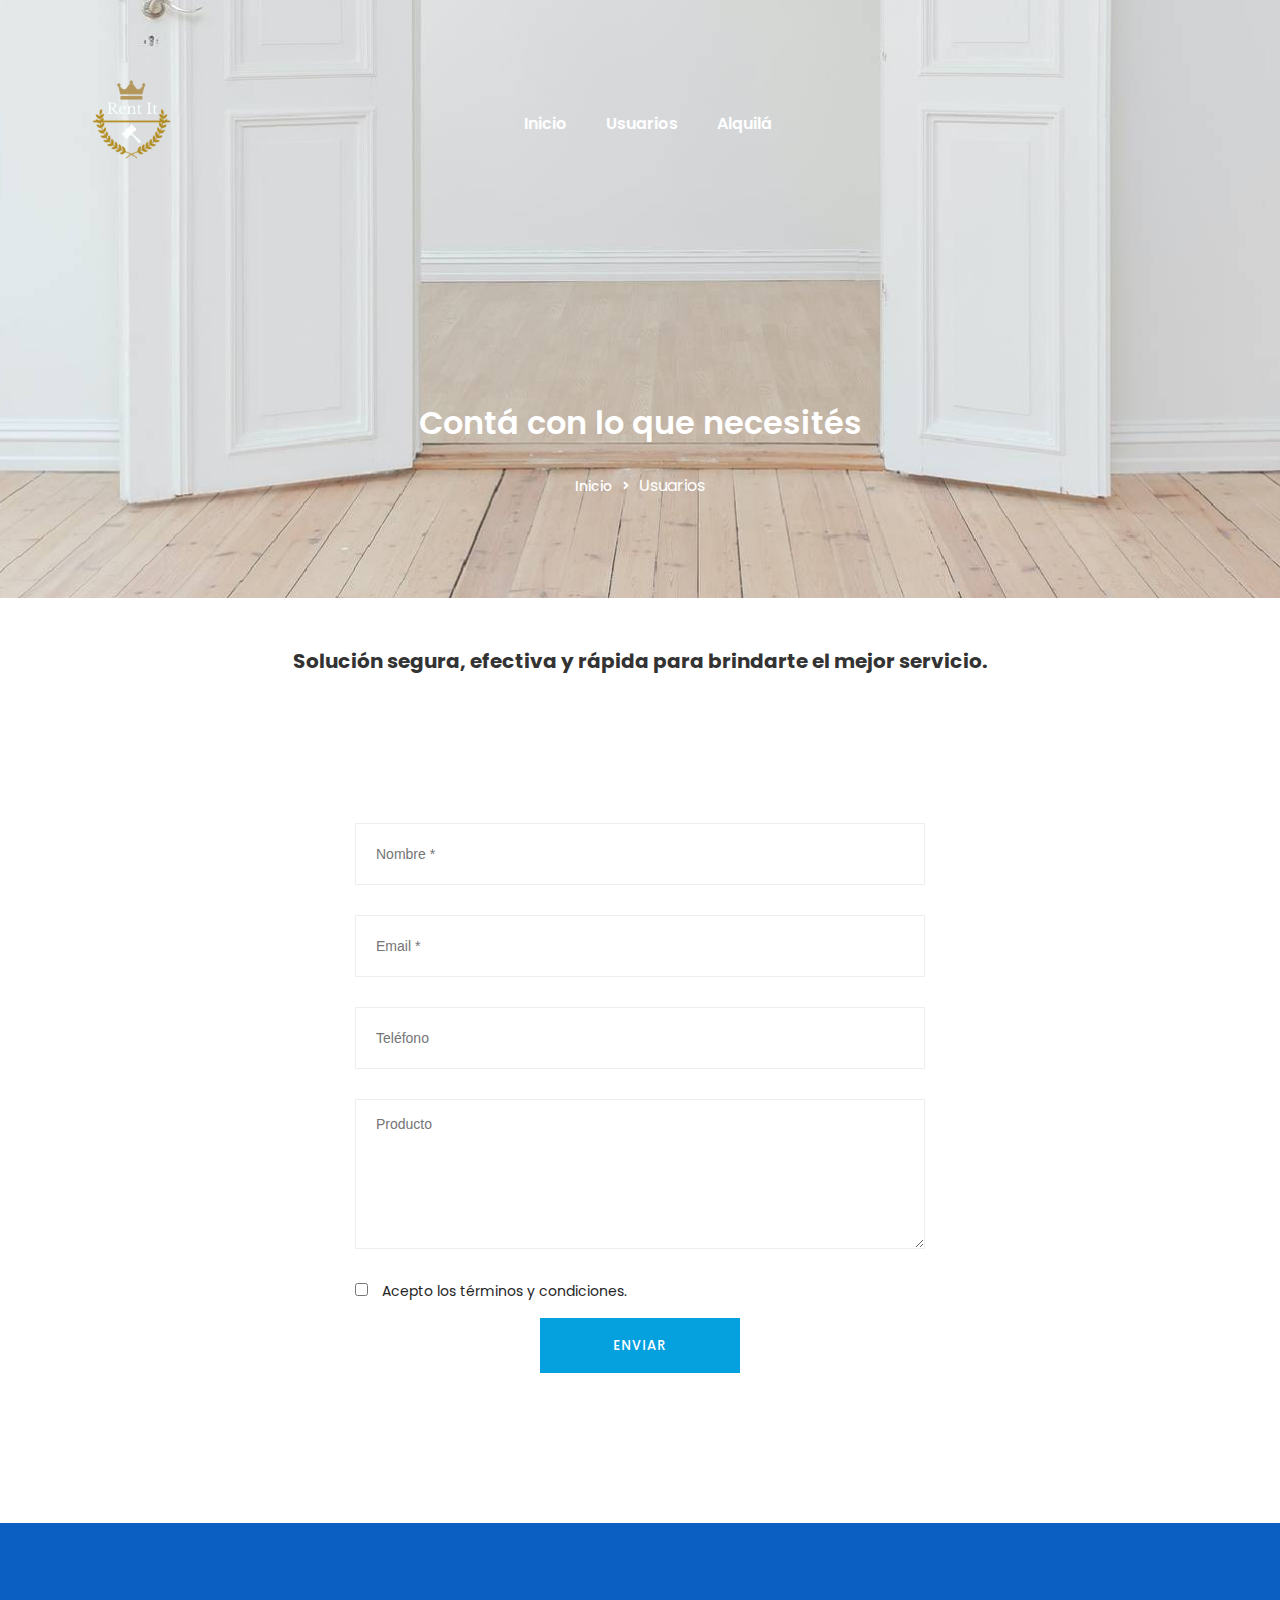
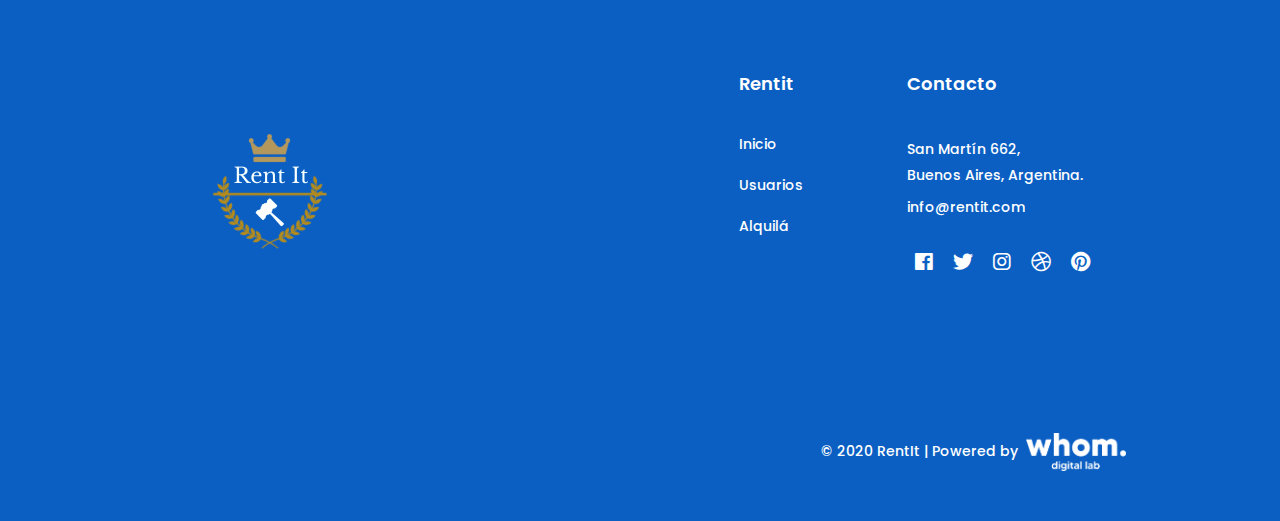
==== clientes.html @ b2048311 "." ====
<!doctype html>
<html class="no-js" lang="zxx">

<head>
    <meta charset="utf-8">
    <meta http-equiv="x-ua-compatible" content="ie=edge">
    <title>Usuarios</title>
    <meta name="description" content="">
    <meta name="viewport" content="width=device-width, initial-scale=1, shrink-to-fit=no">

    <!-- Favicon -->
    <!-- <link rel="shortcut icon" href="img/favicon.ico" type="image/x-icon">
    <link rel="apple-touch-icon" href="img/icon.png"> -->


    <!-- CSS
	============================================ -->
    <!-- Plugins -->
    <!-- <link rel="stylesheet" href="css/bootstrap.min.css">
    <link rel="stylesheet" href="css/revoulation.css">
    <link rel="stylesheet" href="css/plugins.css"> -->

    <!-- Style Css -->
    <!-- <link rel="stylesheet" href="style.css"> -->

    <!-- Custom Styles -->
    <!-- <link rel="stylesheet" href="css/custom.css"> -->


    <!-- Use the minified version files listed below for better performance and remove the files listed above -->
    <link rel="stylesheet" href="css/bootstrap.min.css">
    <link rel="stylesheet" href="css/revoulation.css">
    <link rel="stylesheet" href="css/plugins.min.css">
    <link rel="stylesheet" href="style.min.css">
</head>

<body class="template-color-1 template-font-1">
    <!--[if lte IE 9]>
    <p class="browserupgrade">You are using an <strong>outdated</strong> browser. Please <a href="https://browsehappy.com/">upgrade your browser</a> to improve your experience and security.</p>
  <![endif]-->

    <!-- Start Preloader -->
    <div id="page-preloader" class="page-loading clearfix">
        <div class="page-load-inner">
            <div class="preloader-wrap">
                <div class="wrap-2">
                    <div class=""> <img src="/imgs/logo/logo-rentit.png" alt="Brook Preloader"></div>
                </div>
            </div>
        </div>
    </div>
    <!-- End Preloader -->

    <!-- Wrapper -->
    <div id="wrapper" class="wrapper">

      <!-- Header -->
      <header class="br_header header-default position-from--top header-transparent light-logo--version haeder-fixed-width haeder-fixed-150 headroom--sticky header-mega-menu clearfix">
        <div class="container-fluid">
            <div class="row">
                <div class="col-12">
                    <div class="header__wrapper mr--0">
                        <!-- Header Left -->
                        <div class="header-left">
                            <div class="logo">
                                <a href="index.html">
                                    <img src="/imgs/logo/logo-rentit.png" alt="Brook Images">
                                </a>
                            </div>
                        </div>
                        <!-- Mainmenu Wrap -->
                        <div class="mainmenu-wrapper d-none d-lg-block">
                            <nav class="page_nav">
                                <ul class="mainmenu">

                                    <li class="lavel-1"><a href="index.html"><span>Inicio</span></a></li>
                                <li class="lavel-1"><a href="clientes.html"><span>Usuarios</span></a></li>
                                <li class="lavel-1"><a href="empresas.html"><span>Alquilá</span></a></li>
                                <!-- <li class="lavel-1"><a href="profesionales.html"><span>Profesionales</span></a></li> -->

                                    
                                </ul>
                            </nav>
                        </div>
                        <!-- Header Right -->
                        <div class="header-right">
                            <!-- Start Minicart -->
                            <!-- <div class="mini-cart">
                                <div id="minicart-trigger" class="minicart-trigger mini-cart-button" data-count="3">
                                    <button><i class="fas fa-shopping-bag"></i></button>
                                </div>
                                <div class="shopping-cart cart-box">
                                    <div class="shop-inner">
                                        <div class="header">
                                            <ul class="product-list"> -->

                                                <!-- Start Single Product -->
                                                <!-- <li>
                                                    <div class="thumb">
                                                        <a href="single-product.html">
                                                            <img src="img/product/sm-image/sm-cat1-01.jpg" alt="Multipurpose template">
                                                        </a>
                                                    </div>
                                                    <div class="content">
                                                        <div class="inner">
                                                            <h4><a href="single-product.html">Bottle with Leather
                                                                    Grip</a></h4>
                                                            <div class="quatity">
                                                                <span>1 ×</span>
                                                                <span>39.00</span>
                                                            </div>
                                                        </div>
                                                        <button class="delete-btn"><i class="fas fa-times"></i></button>
                                                    </div>
                                                </li> -->

                                                <!-- Start Single Product -->
                                                <!-- <li>
                                                    <div class="thumb">
                                                        <a href="single-product.html">
                                                            <img src="img/product/sm-image/sm-cat1-02.jpg" alt="Multipurpose template">
                                                        </a>
                                                    </div>
                                                    <div class="content">
                                                        <div class="inner">
                                                            <h4><a href="single-product.html">Crystal Glass Globe
                                                                    Desk Lamp</a></h4>
                                                            <div class="quatity">
                                                                <span>1 ×</span>
                                                                <span>39.00</span>
                                                            </div>
                                                        </div>
                                                        <button class="delete-btn"><i class="fas fa-times"></i></button>
                                                    </div>
                                                </li> -->

                                                <!-- Start Single Product -->
                                                <!-- <li>
                                                    <div class="thumb">
                                                        <a href="single-product.html">
                                                            <img src="img/product/sm-image/sm-cat1-03.jpg" alt="Multipurpose template">
                                                        </a>
                                                    </div>
                                                    <div class="content">
                                                        <div class="inner">
                                                            <h4><a href="single-product.html">Gold Plated Desk
                                                                    Lantern Lamp</a></h4>
                                                            <div class="quatity">
                                                                <span>1 ×</span>
                                                                <span>39.00</span>
                                                            </div>
                                                        </div>
                                                        <button class="delete-btn brook-transition"><i class="fas fa-times"></i></button>
                                                    </div>
                                                </li>
                                            </ul>
                                        </div>
                                        <div class="footer">
                                            <div class="total">Total: <span>225.00</span></div>
                                            <a class="cart-btn brook-transition" href="checkout.html">Check out</a>
                                        </div>
                                    </div>
                                </div>
                            </div> -->
                            <!-- End Minicart -->
                            <!-- Start Popup Search Wrap -->
                            <!-- <div class="popup-search-wrap">
                                <a class="btn-search-click" href="#">
                                    <i class="fa fa-search"></i>
                                </a>
                            </div> -->
                            <!-- End Popup Search Wrap -->
                            <!-- Start Hamberger -->
                            <div class="manu-hamber popup-mobile-click d-block d-lg-none black-version d-block d-xl-none pl_md--10 pl_sm--10">
                                <div>
                                    <i></i>
                                </div>
                            </div>
                            <!-- End Hamberger -->
                        </div>
                    </div>
                </div>
            </div>

        </div>
    </header>
    <!--// Header -->


     <!-- Start Popup Menu -->
     <div class="popup-mobile-manu popup-mobile-visiable">
        <div class="inner" style="background-color: #0b5fc3;">
            <div class="mobileheader">
                <div class="logo">
                    <a href="index.html">
                        <img src="/imgs/logo/logo-rentit.png" alt="Multipurpose">
                    </a>
                </div>
                <a class="mobile-close" href="#"></a>
            </div>
            <div class="menu-content" style="background-color: #0b5fc3;">
                <ul class="menulist object-custom-menu" style="background-color: #0b5fc3;">
                    <li><a href="index.html"><span style="color: white;">Inicio</span></a></li>
                    <li><a href="clientes.html"><span style="color: white;">Usuarios</span></a></li>
                    <li><a href="empresas.html"><span style="color: white;">Alquilá</span></a></li>
                    <!-- <li><a href="profesionales.html"><span style="color: white;">Profesionales</span></a></li> -->
                   

                   
                </ul>
            </div>
        </div>
    </div>
    <!-- End Popup Menu -->

    <!-- Start Brook Search Popup -->
    <div class="brook-search-popup">
        <div class="inner">
            <div class="search-header">
                <div class="logo">
                    <a href="index.html">
                        <img src="img/logo/brook-black.png" alt="logo images">
                    </a>
                </div>
                <a href="#" class="search-close"></a>
            </div>
            <div class="search-content">
                <form action="#">
                    <label>
                        <input type="search" placeholder="Enter search keyword…">
                    </label>
                    <button class="search-submit"><i class="fa fa-search"></i></button>
                </form>
            </div>
        </div>
    </div>
    <!-- End Brook Search Popup -->


        <!-- Start Breadcaump Area -->
        <div class="breadcaump-area pt--400 pt_lg--300 pt_md--250 pt_sm--200 pb--100 bg_image--8 breadcaump-title-bar breadcaump-title-white">
            <div class="container">
                <div class="row">
                    <div class="col-lg-12">
                        <div class="breadcaump-inner text-center">
                            <h2 class="heading">Contá con lo que necesités</h2>
                            <div class="breadcrumb-insite">
                                <ul class="core-breadcaump">
                                    <li><a href="index.html">Inicio</a></li>
                                    <!-- <li><a href="elements.html">Elements</a></li> -->
                                    <li class="current">Usuarios</li>
                                </ul>
                            </div>
                        </div>
                    </div>
                </div>
            </div>
        </div>
        <!-- End Breadcaump Area -->

        <!-- Page Conttent -->
        <main class="page-content brand-page">

            <div class="brook-section-title text-center" style="">
             <strong>   <p style="padding-top: 4%;margin-bottom: 0%; font-size: 20px;">Solución segura, efectiva y rápida para brindarte el mejor servicio.</p> </strong>
            </div>


                     <!-- Start Contact Form  -->
           <div class="brook-contact-form-area ptb--150 ptb-md--80 ptb-sm--60">
            <div class="container">
                <!-- <div class="row"> -->
                    <!-- <div class="col-lg-12">
                        <div class="brook-section-title text-center mb--40"> -->
                            <!-- <h4 class="heading heading-h4">Dejanos Producto</h4> -->
                        <!-- </div> -->
                    <!-- </div> -->
                <!-- </div> -->
                <div class="row">
                    <div class="col-lg-6 offset-lg-3">
                        <div class="contact-form" >
                            <form id="contact-form" data-netlify="true" name="form-atcliente">
                                <div class="row">
                                    <div class="col-lg-12">
                                        <input name="Nombre" type="text" placeholder="Nombre *">
                                    </div>

                                    <div class="col-lg-12 mt--30">
                                        <input name="email" type="email" placeholder="Email *">
                                    </div>

                                    <div class="col-lg-12 mt--30">
                                        <input type="text" name="telefono" placeholder="Teléfono">
                                    </div>

                                    <div class="col-lg-12 mt--30">
                                        <textarea name="Consulta" placeholder="Producto"></textarea>
                                    </div>

                                    <div class="col-12 mt--30">
                                        <div class="check-box">
                                            <input type="checkbox" name="check"id="check">
                                            <label for="check">Acepto los términos y condiciones.</label>
                                        </div>
                                    </div>

                                    <!-- <div class="col-lg-12 mt--30">
                                        <input type="submit" value="Enviar">
                                        <p class="form-messege"></p>
                                    </div> -->
                                    <!-- <div class="popup" id="popup-1">
                                        <div class="overlay"></div>
                                        <div id="che">
                                        <div class="content">
                                          <div class="close-btn" onclick="togglePopup()">&times;</div>
                                          <h1 id="solicitud">¡Solicitud enviada!</h1>
                                          <p>Muchas gracias por completar el formulario, nuestros representantes
                                            estarán contactándose con usted a la brevedad. 
                                             <br> <br> Saludos! Alpaca.
                                          </p>
                                        </div>
                                        </div>
                                        </div> -->
                                      
                                      <input  class="business-btn " type="submit" value="Enviar" onclick="togglePopup()"></button>
                                    </div>
                                </div>
                                </div>
                                </div>
                            </form>
                        </div>
                    </div>
                </div>
            </div>
        </div>
            
               
        <!-- End Contact Form  -->
             
           
        </main>
        <!--// Page Conttent -->
    </div>

    <!-- Footer -->
    <footer style="background-color: #0b5fc3;" class="page-footer bg_color--3 pl--150 pr--150 pl_lg--100 pr_lg--100 pl_md--50 pr_md--50 pl_sm--30 pr_sm--30">
        <div class="bk-footer-inner pt--150 pt_md--80 pt_sm--80 pb--60">
            <div class="row">
                <div class="col-lg-5 col-xl-7 col-md-4 col-12">
                    <div class="footer-widget">
                        <div class="logo">
                            <a href="index.html">
                                <img src="/imgs/logo/logo-rentit.png" alt="Logo image">
                            </a>
                        </div>
                    </div>
                </div>
                <div class="col-lg-3 col-xl-2 col-md-3 col-12 mt_sm--30">
                    <div class="footer-widget text-var--2 menu--about">
                        <h2 class="widgettitle">Rentit</h2>
                        <div class="footer-menu">
                            <ul class="ft-menu-list bk-hover">
                                <li><a href="#">Inicio</a></li>
                                <li><a href="clientes.html">Usuarios</a></li>
                                <li><a href="#">Alquilá</a></li>
                                <!-- <li><a href="profesionales.html">Profesionales</a></li> -->
                                
                            </ul>
                        </div>
                    </div>
                </div>
                <div class="col-lg-4 col-xl-3 col-md-5 col-12 mt_sm--30">
                    <div class="footer-widget text-var--2 menu--contact">
                        <h2 class="widgettitle">Contacto</h2>

                        <div class="footer-inner mt--50">
                            <div class="footer-address bk-hover mb--20">
                                <p>San Martín 662, <br> Buenos Aires, Argentina.</p>
                                <div class="link mt--10">
                                    <p><a href="#">info@rentit.com</a></p>
                                </div>
                            </div>

                            <div class="social-share social--transparent text-white">
                                <a href="#"><i class="fab fa-facebook"></i></a>
                                <a href="#"><i class="fab fa-twitter"></i></a>
                                <a href="#"><i class="fab fa-instagram"></i></a>
                                <a href="#"><i class="fab fa-dribbble"></i></a>
                                <a href="#"><i class="fab fa-pinterest"></i></a>
                            </div>
                        </div>
                    </div>
                </div>
            </div>
        </div>
        <!-- Start Copyright Area -->
        <div class="copyright text-var-2 ptb--50">
            <div class="row align-items-center">
                <div class="col-lg-6 col-md-6 col-12">
                    <!-- <div class="copyright-left">
                        <div class="bk-copyright-payment d-flex justify-content-center justify-content-md-start">
                            <div>
                                <a href="#"><img src="img/payment/method-1.png" alt="Multipurpose"></a>
                            </div>
                            <div>
                                <a href="#"><img src="img/payment/method-2.png" alt="Multipurpose"></a>
                            </div>
                            <div>
                                <a href="#"><img src="img/payment/method-3.png" alt="Multipurpose"></a>
                            </div>
                            <div>
                                <a href="#"><img src="img/payment/method-4.png" alt="Multipurpose"></a>
                            </div>
                            <div>
                                <a href="#"><img src="img/payment/method-5.png" alt="Multipurpose"></a>
                            </div>
                            <div>
                                <a href="#"><img src="img/payment/method-6.png" alt="Multipurpose"></a>
                            </div>
                        </div>
                    </div> -->
                    
                </div>
                <div class="col-lg-6 col-md-6 col-12">
                    <div class="copyright-right text-center text-md-right mt_sm--15"> 
                        <p>© 2020 RentIt | Powered by  <a style="padding: 4px;" href="https://whom.digital/"> <img src="/imgs/Logo - Whom..png" alt="" width="100px" height="auto"></a></p>
                    </div>
                </div>
            </div>
        </div>
        <!-- End Copyright Area -->
    </footer>
    <!--// Footer -->

    <!--// Wrapper -->
    <!-- Js Files -->
    <!-- <script src="js/vendor/modernizr-3.6.0.min.js"></script>
    <script src="js/vendor/jquery.min.js"></script>
    <script src="js/popper.min.js"></script>
    <script src="js/bootstrap.min.js"></script>
    <script src="js/plugins.js"></script>
    <script src="js/main.js"></script> -->

    <!-- REVOLUTION JS FILES -->
    <!-- <script src="js/jquery.themepunch.tools.min.js"></script>
    <script src="js/jquery.themepunch.revolution.min.js"></script> -->

    <!-- SLIDER REVOLUTION 5.0 EXTENSIONS  (Load Extensions only on Local File Systems !  The following part can be removed on Server for On Demand Loading) -->
    <!-- <script src="js/revolution.extension.actions.min.js"></script>
    <script src="js/revolution.extension.carousel.min.js"></script>
    <script src="js/revolution.extension.kenburn.min.js"></script>
    <script src="js/revolution.extension.layeranimation.min.js"></script>
    <script src="js/revolution.extension.migration.min.js"></script>
    <script src="js/revolution.extension.navigation.min.js"></script>
    <script src="js/revolution.extension.parallax.min.js"></script>
    <script src="js/revolution.extension.slideanims.min.js"></script>
    <script src="js/revolution.extension.video.min.js"></script> -->



    <!-- Use the minified version files listed below for better performance and remove the files listed above -->
    <script src="js/vendor/vendor.min.js"></script>
    <script src="js/plugins.min.js"></script>
    <!-- REVOLUTION JS FILES -->
    <script src="js/revolution.tools.min.js"></script>
    <!-- SLIDER REVOLUTION 5.0 EXTENSIONS -->
    <script src="js/revolution.extension.min.js"></script>
    <script src="js/main.js"></script>
    <script src="js/revoulation.js"></script>

</body>

</html>
---- css/revoulation.css ----
/*-----------------------------------------------------------------------------

-	Revolution Slider 5.0 Default Style Settings -

Screen Stylesheet

version:   	5.4.5
date:      	15/05/17
author:		themepunch
email:     	info@themepunch.com
website:   	http://www.themepunch.com
-----------------------------------------------------------------------------*/
#debungcontrolls,.debugtimeline{width:100%;box-sizing:border-box}.rev_column,.rev_column .tp-parallax-wrap,.tp-svg-layer svg{vertical-align:top}#debungcontrolls{z-index:100000;position:fixed;bottom:0;height:auto;background:rgba(0,0,0,.6);padding:10px}.debugtimeline{height:10px;position:relative;margin-bottom:3px;display:none;white-space:nowrap}.debugtimeline:hover{height:15px}.the_timeline_tester{background:#e74c3c;position:absolute;top:0;left:0;height:100%;width:0}.rs-go-fullscreen{position:fixed!important;width:100%!important;height:100%!important;top:0!important;left:0!important;z-index:9999999!important;background:#fff!important}.debugtimeline.tl_slide .the_timeline_tester{background:#f39c12}.debugtimeline.tl_frame .the_timeline_tester{background:#3498db}.debugtimline_txt{color:#fff;font-weight:400;font-size:7px;position:absolute;left:10px;top:0;white-space:nowrap;line-height:10px}.rtl{direction:rtl}@font-face{font-family:revicons;src:url(../fonts/revicons/revicons.eot?5510888);src:url(../fonts/revicons/revicons.eot?5510888#iefix) format('embedded-opentype'),url(../fonts/revicons/revicons.woff?5510888) format('woff'),url(../fonts/revicons/revicons.ttf?5510888) format('truetype'),url(../fonts/revicons/revicons.svg?5510888#revicons) format('svg');font-weight:400;font-style:normal}[class*=" revicon-"]:before,[class^=revicon-]:before{font-family:revicons;font-style:normal;font-weight:400;speak:none;display:inline-block;text-decoration:inherit;width:1em;margin-right:.2em;text-align:center;font-variant:normal;text-transform:none;line-height:1em;margin-left:.2em}.revicon-search-1:before{content:'\e802'}.revicon-pencil-1:before{content:'\e831'}.revicon-picture-1:before{content:'\e803'}.revicon-cancel:before{content:'\e80a'}.revicon-info-circled:before{content:'\e80f'}.revicon-trash:before{content:'\e801'}.revicon-left-dir:before{content:'\e817'}.revicon-right-dir:before{content:'\e818'}.revicon-down-open:before{content:'\e83b'}.revicon-left-open:before{content:'\e819'}.revicon-right-open:before{content:'\e81a'}.revicon-angle-left:before{content:'\e820'}.revicon-angle-right:before{content:'\e81d'}.revicon-left-big:before{content:'\e81f'}.revicon-right-big:before{content:'\e81e'}.revicon-magic:before{content:'\e807'}.revicon-picture:before{content:'\e800'}.revicon-export:before{content:'\e80b'}.revicon-cog:before{content:'\e832'}.revicon-login:before{content:'\e833'}.revicon-logout:before{content:'\e834'}.revicon-video:before{content:'\e805'}.revicon-arrow-combo:before{content:'\e827'}.revicon-left-open-1:before{content:'\e82a'}.revicon-right-open-1:before{content:'\e82b'}.revicon-left-open-mini:before{content:'\e822'}.revicon-right-open-mini:before{content:'\e823'}.revicon-left-open-big:before{content:'\e824'}.revicon-right-open-big:before{content:'\e825'}.revicon-left:before{content:'\e836'}.revicon-right:before{content:'\e826'}.revicon-ccw:before{content:'\e808'}.revicon-arrows-ccw:before{content:'\e806'}.revicon-palette:before{content:'\e829'}.revicon-list-add:before{content:'\e80c'}.revicon-doc:before{content:'\e809'}.revicon-left-open-outline:before{content:'\e82e'}.revicon-left-open-2:before{content:'\e82c'}.revicon-right-open-outline:before{content:'\e82f'}.revicon-right-open-2:before{content:'\e82d'}.revicon-equalizer:before{content:'\e83a'}.revicon-layers-alt:before{content:'\e804'}.revicon-popup:before{content:'\e828'}.rev_slider_wrapper{position:relative;z-index:0;width:100%}.rev_slider{position:relative;overflow:visible}.entry-content .rev_slider a,.rev_slider a{box-shadow:none}.tp-overflow-hidden{overflow:hidden!important}.group_ov_hidden{overflow:hidden}.rev_slider img,.tp-simpleresponsive img{max-width:none!important;transition:none;margin:0;padding:0;border:none}.rev_slider .no-slides-text{font-weight:700;text-align:center;padding-top:80px}.rev_slider>ul,.rev_slider>ul>li,.rev_slider>ul>li:before,.rev_slider_wrapper>ul,.tp-revslider-mainul>li,.tp-revslider-mainul>li:before,.tp-simpleresponsive>ul,.tp-simpleresponsive>ul>li,.tp-simpleresponsive>ul>li:before{list-style:none!important;position:absolute;margin:0!important;padding:0!important;overflow-x:visible;overflow-y:visible;background-image:none;background-position:0 0;text-indent:0;top:0;left:0}.rev_slider>ul>li,.rev_slider>ul>li:before,.tp-revslider-mainul>li,.tp-revslider-mainul>li:before,.tp-simpleresponsive>ul>li,.tp-simpleresponsive>ul>li:before{visibility:hidden}.tp-revslider-mainul,.tp-revslider-slidesli{padding:0!important;margin:0!important;list-style:none!important}.fullscreen-container,.fullwidthbanner-container{padding:0;position:relative}.rev_slider li.tp-revslider-slidesli{position:absolute!important}.tp-caption .rs-untoggled-content{display:block}.tp-caption .rs-toggled-content{display:none}.rs-toggle-content-active.tp-caption .rs-toggled-content{display:block}.rs-toggle-content-active.tp-caption .rs-untoggled-content{display:none}.rev_slider .caption,.rev_slider .tp-caption{position:relative;visibility:hidden;white-space:nowrap;display:block;-webkit-font-smoothing:antialiased!important;z-index:1}.rev_slider .caption,.rev_slider .tp-caption,.tp-simpleresponsive img{-moz-user-select:none;-khtml-user-select:none;-webkit-user-select:none;-o-user-select:none}.rev_slider .tp-mask-wrap .tp-caption,.rev_slider .tp-mask-wrap :last-child,.wpb_text_column .rev_slider .tp-mask-wrap .tp-caption,.wpb_text_column .rev_slider .tp-mask-wrap :last-child{margin-bottom:0}.tp-svg-layer svg{width:100%;height:100%;position:relative}.tp-carousel-wrapper{cursor:url(openhand.cur),move}.tp-carousel-wrapper.dragged{cursor:url(closedhand.cur),move}.tp_inner_padding{box-sizing:border-box;max-height:none!important}.tp-caption.tp-layer-selectable{-moz-user-select:all;-khtml-user-select:all;-webkit-user-select:all;-o-user-select:all}.tp-caption.tp-hidden-caption,.tp-forcenotvisible,.tp-hide-revslider,.tp-parallax-wrap.tp-hidden-caption{visibility:hidden!important;display:none!important}.rev_slider audio,.rev_slider embed,.rev_slider iframe,.rev_slider object,.rev_slider video{max-width:none!important}.tp-element-background{position:absolute;top:0;left:0;width:100%;height:100%;z-index:0}.tp-blockmask,.tp-blockmask_in,.tp-blockmask_out{position:absolute;top:0;left:0;width:100%;height:100%;background:#fff;z-index:1000;transform:scaleX(0) scaleY(0)}.tp-parallax-wrap{transform-style:preserve-3d}.rev_row_zone{position:absolute;width:100%;left:0;box-sizing:border-box;min-height:50px;font-size:0}.rev_column_inner,.rev_slider .tp-caption.rev_row{position:relative;width:100%!important;box-sizing:border-box}.rev_row_zone_top{top:0}.rev_row_zone_middle{top:50%;transform:translateY(-50%)}.rev_row_zone_bottom{bottom:0}.rev_slider .tp-caption.rev_row{display:table;table-layout:fixed;vertical-align:top;height:auto!important;font-size:0}.rev_column{display:table-cell;position:relative;height:auto;box-sizing:border-box;font-size:0}.rev_column_inner{display:block;height:auto!important;white-space:normal!important}.rev_column_bg{width:100%;height:100%;position:absolute;top:0;left:0;z-index:0;box-sizing:border-box;background-clip:content-box;border:0 solid transparent}.tp-caption .backcorner,.tp-caption .backcornertop,.tp-caption .frontcorner,.tp-caption .frontcornertop{height:0;top:0;width:0;position:absolute}.rev_column_inner .tp-loop-wrap,.rev_column_inner .tp-mask-wrap,.rev_column_inner .tp-parallax-wrap{text-align:inherit}.rev_column_inner .tp-mask-wrap{display:inline-block}.rev_column_inner .tp-parallax-wrap,.rev_column_inner .tp-parallax-wrap .tp-loop-wrap,.rev_column_inner .tp-parallax-wrap .tp-mask-wrap{position:relative!important;left:auto!important;top:auto!important;line-height:0}.tp-video-play-button,.tp-video-play-button i{line-height:50px!important;vertical-align:top;text-align:center}.rev_column_inner .rev_layer_in_column,.rev_column_inner .tp-parallax-wrap,.rev_column_inner .tp-parallax-wrap .tp-loop-wrap,.rev_column_inner .tp-parallax-wrap .tp-mask-wrap{vertical-align:top}.rev_break_columns{display:block!important}.rev_break_columns .tp-parallax-wrap.rev_column{display:block!important;width:100%!important}.fullwidthbanner-container{overflow:hidden}.fullwidthbanner-container .fullwidthabanner{width:100%;position:relative}.tp-static-layers{position:absolute;z-index:101;top:0;left:0}.tp-caption .frontcorner{border-left:40px solid transparent;border-right:0 solid transparent;border-top:40px solid #00A8FF;left:-40px}.tp-caption .backcorner{border-left:0 solid transparent;border-right:40px solid transparent;border-bottom:40px solid #00A8FF;right:0}.tp-caption .frontcornertop{border-left:40px solid transparent;border-right:0 solid transparent;border-bottom:40px solid #00A8FF;left:-40px}.tp-caption .backcornertop{border-left:0 solid transparent;border-right:40px solid transparent;border-top:40px solid #00A8FF;right:0}.tp-layer-inner-rotation{position:relative!important}img.tp-slider-alternative-image{width:100%;height:auto}.caption.fullscreenvideo,.rs-background-video-layer,.tp-caption.coverscreenvideo,.tp-caption.fullscreenvideo{width:100%;height:100%;top:0;left:0;position:absolute}.noFilterClass{filter:none!important}.rs-background-video-layer{visibility:hidden;z-index:0}.caption.fullscreenvideo audio,.caption.fullscreenvideo iframe,.caption.fullscreenvideo video,.tp-caption.fullscreenvideo iframe,.tp-caption.fullscreenvideo iframe audio,.tp-caption.fullscreenvideo iframe video{width:100%!important;height:100%!important;display:none}.fullcoveredvideo audio,.fullscreenvideo audio .fullcoveredvideo video,.fullscreenvideo video{background:#000}.fullcoveredvideo .tp-poster{background-position:center center;background-size:cover;width:100%;height:100%;top:0;left:0}.videoisplaying .html5vid .tp-poster{display:none}.tp-video-play-button{background:#000;background:rgba(0,0,0,.3);border-radius:5px;position:absolute;top:50%;left:50%;color:#FFF;margin-top:-25px;margin-left:-25px;cursor:pointer;width:50px;height:50px;box-sizing:border-box;display:inline-block;z-index:4;opacity:0;transition:opacity .3s ease-out!important}.tp-audio-html5 .tp-video-play-button,.tp-hiddenaudio{display:none!important}.tp-caption .html5vid{width:100%!important;height:100%!important}.tp-video-play-button i{width:50px;height:50px;display:inline-block;font-size:40px!important}.rs-fullvideo-cover,.tp-dottedoverlay,.tp-shadowcover{height:100%;top:0;left:0;position:absolute}.tp-caption:hover .tp-video-play-button{opacity:1;display:block}.tp-caption .tp-revstop{display:none;border-left:5px solid #fff!important;border-right:5px solid #fff!important;margin-top:15px!important;line-height:20px!important;vertical-align:top;font-size:25px!important}.tp-seek-bar,.tp-video-button,.tp-volume-bar{outline:0;line-height:12px;margin:0;cursor:pointer}.videoisplaying .revicon-right-dir{display:none}.videoisplaying .tp-revstop{display:inline-block}.videoisplaying .tp-video-play-button{display:none}.fullcoveredvideo .tp-video-play-button{display:none!important}.fullscreenvideo .fullscreenvideo audio,.fullscreenvideo .fullscreenvideo video{object-fit:contain!important}.fullscreenvideo .fullcoveredvideo audio,.fullscreenvideo .fullcoveredvideo video{object-fit:cover!important}.tp-video-controls{position:absolute;bottom:0;left:0;right:0;padding:5px;opacity:0;transition:opacity .3s;background-image:linear-gradient(to bottom,#000 13%,#323232 100%);display:table;max-width:100%;overflow:hidden;box-sizing:border-box}.rev-btn.rev-hiddenicon i,.rev-btn.rev-withicon i{transition:all .2s ease-out!important;font-size:15px}.tp-caption:hover .tp-video-controls{opacity:.9}.tp-video-button{background:rgba(0,0,0,.5);border:0;border-radius:3px;font-size:12px;color:#fff;padding:0}.tp-video-button:hover{cursor:pointer}.tp-video-button-wrap,.tp-video-seek-bar-wrap,.tp-video-vol-bar-wrap{padding:0 5px;display:table-cell;vertical-align:middle}.tp-video-seek-bar-wrap{width:80%}.tp-video-vol-bar-wrap{width:20%}.tp-seek-bar,.tp-volume-bar{width:100%;padding:0}.rs-fullvideo-cover{width:100%;background:0 0;z-index:5}.disabled_lc .tp-video-play-button,.rs-background-video-layer audio::-webkit-media-controls,.rs-background-video-layer video::-webkit-media-controls,.rs-background-video-layer video::-webkit-media-controls-start-playback-button{display:none!important}.tp-audio-html5 .tp-video-controls{opacity:1!important;visibility:visible!important}.tp-dottedoverlay{background-repeat:repeat;width:100%;z-index:3}.tp-dottedoverlay.twoxtwo{background:url(../img/revoulation/gridtile.png)}.tp-dottedoverlay.twoxtwowhite{background:url(../img/revoulation/gridtile_white.png)}.tp-dottedoverlay.threexthree{background:url(../img/revoulation/gridtile_3x3.png)}.tp-dottedoverlay.threexthreewhite{background:url(../img/revoulation/gridtile_3x3_white.png)}.tp-shadowcover{width:100%;background:#fff;z-index:-1}.tp-shadow1{box-shadow:0 10px 6px -6px rgba(0,0,0,.8)}.tp-shadow2:after,.tp-shadow2:before,.tp-shadow3:before,.tp-shadow4:after{z-index:-2;position:absolute;content:"";bottom:10px;left:10px;width:50%;top:85%;max-width:300px;background:0 0;box-shadow:0 15px 10px rgba(0,0,0,.8);transform:rotate(-3deg)}.tp-shadow2:after,.tp-shadow4:after{transform:rotate(3deg);right:10px;left:auto}.tp-shadow5{position:relative;box-shadow:0 1px 4px rgba(0,0,0,.3),0 0 40px rgba(0,0,0,.1) inset}.tp-shadow5:after,.tp-shadow5:before{content:"";position:absolute;z-index:-2;box-shadow:0 0 25px 0 rgba(0,0,0,.6);top:30%;bottom:0;left:20px;right:20px;border-radius:100px/20px}.tp-button{padding:6px 13px 5px;border-radius:3px;height:30px;cursor:pointer;color:#fff!important;text-shadow:0 1px 1px rgba(0,0,0,.6)!important;font-size:15px;line-height:45px!important;font-family:arial,sans-serif;font-weight:700;letter-spacing:-1px;text-decoration:none}.tp-button.big{color:#fff;text-shadow:0 1px 1px rgba(0,0,0,.6);font-weight:700;padding:9px 20px;font-size:19px;line-height:57px!important}.purchase:hover,.tp-button.big:hover,.tp-button:hover{background-position:bottom,15px 11px}.purchase.green,.purchase:hover.green,.tp-button.green,.tp-button:hover.green{background-color:#21a117;box-shadow:0 3px 0 0 #104d0b}.purchase.blue,.purchase:hover.blue,.tp-button.blue,.tp-button:hover.blue{background-color:#1d78cb;box-shadow:0 3px 0 0 #0f3e68}.purchase.red,.purchase:hover.red,.tp-button.red,.tp-button:hover.red{background-color:#cb1d1d;box-shadow:0 3px 0 0 #7c1212}.purchase.orange,.purchase:hover.orange,.tp-button.orange,.tp-button:hover.orange{background-color:#f70;box-shadow:0 3px 0 0 #a34c00}.purchase.darkgrey,.purchase:hover.darkgrey,.tp-button.darkgrey,.tp-button.grey,.tp-button:hover.darkgrey,.tp-button:hover.grey{background-color:#555;box-shadow:0 3px 0 0 #222}.purchase.lightgrey,.purchase:hover.lightgrey,.tp-button.lightgrey,.tp-button:hover.lightgrey{background-color:#888;box-shadow:0 3px 0 0 #555}.rev-btn,.rev-btn:visited{outline:0!important;box-shadow:none!important;text-decoration:none!important;line-height:44px;font-size:17px;font-weight:500;padding:12px 35px;box-sizing:border-box;font-family:Roboto,sans-serif;cursor:pointer}.rev-btn.rev-uppercase,.rev-btn.rev-uppercase:visited{text-transform:uppercase;letter-spacing:1px;font-size:15px;font-weight:900}.rev-btn.rev-withicon i{font-weight:400;position:relative;top:0;margin-left:10px!important}.rev-btn.rev-hiddenicon i{font-weight:400;position:relative;top:0;opacity:0;margin-left:0!important;width:0!important}.rev-btn.rev-hiddenicon:hover i{opacity:1!important;margin-left:10px!important;width:auto!important}.rev-btn.rev-medium,.rev-btn.rev-medium:visited{line-height:36px;font-size:14px;padding:10px 30px}.rev-btn.rev-medium.rev-hiddenicon i,.rev-btn.rev-medium.rev-withicon i{font-size:14px;top:0}.rev-btn.rev-small,.rev-btn.rev-small:visited{line-height:28px;font-size:12px;padding:7px 20px}.rev-btn.rev-small.rev-hiddenicon i,.rev-btn.rev-small.rev-withicon i{font-size:12px;top:0}.rev-maxround{border-radius:30px}.rev-minround{border-radius:3px}.rev-burger{position:relative;width:60px;height:60px;box-sizing:border-box;padding:22px 0 0 14px;border-radius:50%;border:1px solid rgba(51,51,51,.25);-webkit-tap-highlight-color:transparent;cursor:pointer}.rev-burger span{display:block;width:30px;height:3px;background:#333;transition:.7s;pointer-events:none;transform-style:flat!important}.rev-burger.revb-white span,.rev-burger.revb-whitenoborder span{background:#fff}.rev-burger span:nth-child(2){margin:3px 0}#dialog_addbutton .rev-burger:hover :first-child,.open .rev-burger :first-child,.open.rev-burger :first-child{transform:translateY(6px) rotate(-45deg)}#dialog_addbutton .rev-burger:hover :nth-child(2),.open .rev-burger :nth-child(2),.open.rev-burger :nth-child(2){transform:rotate(-45deg);opacity:0}#dialog_addbutton .rev-burger:hover :last-child,.open .rev-burger :last-child,.open.rev-burger :last-child{transform:translateY(-6px) rotate(-135deg)}.rev-burger.revb-white{border:2px solid rgba(255,255,255,.2)}.rev-burger.revb-darknoborder,.rev-burger.revb-whitenoborder{border:0}.rev-burger.revb-darknoborder span{background:#333}.rev-burger.revb-whitefull{background:#fff;border:none}.rev-burger.revb-whitefull span{background:#333}.rev-burger.revb-darkfull{background:#333;border:none}.rev-burger.revb-darkfull span,.rev-scroll-btn.revs-fullwhite{background:#fff}@keyframes rev-ani-mouse{0%{opacity:1;top:29%}15%{opacity:1;top:50%}50%{opacity:0;top:50%}100%{opacity:0;top:29%}}.rev-scroll-btn{display:inline-block;position:relative;left:0;right:0;text-align:center;cursor:pointer;width:35px;height:55px;box-sizing:border-box;border:3px solid #fff;border-radius:23px}.rev-scroll-btn>*{display:inline-block;line-height:18px;font-size:13px;font-weight:400;color:#fff;font-family:proxima-nova,"Helvetica Neue",Helvetica,Arial,sans-serif;letter-spacing:2px}.rev-scroll-btn>.active,.rev-scroll-btn>:focus,.rev-scroll-btn>:hover{color:#fff}.rev-scroll-btn>.active,.rev-scroll-btn>:active,.rev-scroll-btn>:focus,.rev-scroll-btn>:hover{opacity:.8}.rev-scroll-btn.revs-fullwhite span{background:#333}.rev-scroll-btn.revs-fulldark{background:#333;border:none}.rev-scroll-btn.revs-fulldark span,.tp-bullet{background:#fff}.rev-scroll-btn span{position:absolute;display:block;top:29%;left:50%;width:8px;height:8px;margin:-4px 0 0 -4px;background:#fff;border-radius:50%;animation:rev-ani-mouse 2.5s linear infinite}.rev-scroll-btn.revs-dark{border-color:#333}.rev-scroll-btn.revs-dark span{background:#333}.rev-control-btn{position:relative;display:inline-block;z-index:5;color:#FFF;font-size:20px;line-height:60px;font-weight:400;font-style:normal;font-family:Raleway;text-decoration:none;text-align:center;background-color:#000;border-radius:50px;text-shadow:none;background-color:rgba(0,0,0,.5);width:60px;height:60px;box-sizing:border-box;cursor:pointer}.rev-cbutton-dark-sr,.rev-cbutton-light-sr{border-radius:3px}.rev-cbutton-light,.rev-cbutton-light-sr{color:#333;background-color:rgba(255,255,255,.75)}.rev-sbutton{line-height:37px;width:37px;height:37px}.rev-sbutton-blue{background-color:#3B5998}.rev-sbutton-lightblue{background-color:#00A0D1}.rev-sbutton-red{background-color:#DD4B39}.tp-bannertimer{visibility:hidden;width:100%;height:5px;background:#000;background:rgba(0,0,0,.15);position:absolute;z-index:200;top:0}.tp-bannertimer.tp-bottom{top:auto;bottom:0!important;height:5px}.tp-caption img{background:0 0;-ms-filter:"progid:DXImageTransform.Microsoft.gradient(startColorstr=#00FFFFFF,endColorstr=#00FFFFFF)";filter:progid:DXImageTransform.Microsoft.gradient(startColorstr=#00FFFFFF, endColorstr=#00FFFFFF);zoom:1}.caption.slidelink a div,.tp-caption.slidelink a div{width:3000px;height:1500px;background:url(../img/revoulation/coloredbg.png)}.tp-caption.slidelink a span{background:url(../img/revoulation/coloredbg.png)}.tp-loader.spinner0,.tp-loader.spinner5{background-image:url(../img/revoulation/loader.gif);background-repeat:no-repeat}.tp-shape{width:100%;height:100%}.tp-caption .rs-starring{display:inline-block}.tp-caption .rs-starring .star-rating{float:none;display:inline-block;vertical-align:top;color:#FFC321!important}.tp-caption .rs-starring .star-rating,.tp-caption .rs-starring-page .star-rating{position:relative;height:1em;width:5.4em;font-family:star;font-size:1em!important}.tp-loader.spinner0,.tp-loader.spinner1{width:40px;height:40px;margin-top:-20px;margin-left:-20px;animation:tp-rotateplane 1.2s infinite ease-in-out;background-color:#fff;border-radius:3px;box-shadow:0 0 20px 0 rgba(0,0,0,.15)}.tp-caption .rs-starring .star-rating:before,.tp-caption .rs-starring-page .star-rating:before{content:"\73\73\73\73\73";color:#E0DADF;float:left;top:0;left:0;position:absolute}.tp-caption .rs-starring .star-rating span{overflow:hidden;float:left;top:0;left:0;position:absolute;padding-top:1.5em;font-size:1em!important}.tp-caption .rs-starring .star-rating span:before{content:"\53\53\53\53\53";top:0;position:absolute;left:0}.tp-loader{top:50%;left:50%;z-index:1;position:absolute}.tp-loader.spinner0{background-position:center center}.tp-loader.spinner5{background-position:10px 10px;background-color:#fff;margin:-22px;width:44px;height:44px;border-radius:3px}@keyframes tp-rotateplane{0%{transform:perspective(120px) rotateX(0) rotateY(0)}50%{transform:perspective(120px) rotateX(-180.1deg) rotateY(0)}100%{transform:perspective(120px) rotateX(-180deg) rotateY(-179.9deg)}}.tp-loader.spinner2{width:40px;height:40px;margin-top:-20px;margin-left:-20px;background-color:red;box-shadow:0 0 20px 0 rgba(0,0,0,.15);border-radius:100%;animation:tp-scaleout 1s infinite ease-in-out}@keyframes tp-scaleout{0%{transform:scale(0)}100%{transform:scale(1);opacity:0}}.tp-loader.spinner3{margin:-9px 0 0 -35px;width:70px;text-align:center}.tp-loader.spinner3 .bounce1,.tp-loader.spinner3 .bounce2,.tp-loader.spinner3 .bounce3{width:18px;height:18px;background-color:#fff;box-shadow:0 0 20px 0 rgba(0,0,0,.15);border-radius:100%;display:inline-block;animation:tp-bouncedelay 1.4s infinite ease-in-out;animation-fill-mode:both}.tp-loader.spinner3 .bounce1{animation-delay:-.32s}.tp-loader.spinner3 .bounce2{animation-delay:-.16s}@keyframes tp-bouncedelay{0%,100%,80%{transform:scale(0)}40%{transform:scale(1)}}.tp-loader.spinner4{margin:-20px 0 0 -20px;width:40px;height:40px;text-align:center;animation:tp-rotate 2s infinite linear}.tp-loader.spinner4 .dot1,.tp-loader.spinner4 .dot2{width:60%;height:60%;display:inline-block;position:absolute;top:0;background-color:#fff;border-radius:100%;animation:tp-bounce 2s infinite ease-in-out;box-shadow:0 0 20px 0 rgba(0,0,0,.15)}.tp-loader.spinner4 .dot2{top:auto;bottom:0;animation-delay:-1s}@keyframes tp-rotate{100%{transform:rotate(360deg)}}@keyframes tp-bounce{0%,100%{transform:scale(0)}50%{transform:scale(1)}}.tp-bullets.navbar,.tp-tabs.navbar,.tp-thumbs.navbar{border:none;min-height:0;margin:0;border-radius:0}.tp-bullets,.tp-tabs,.tp-thumbs{position:absolute;display:block;z-index:1000;top:0;left:0}.tp-tab,.tp-thumb{cursor:pointer;position:absolute;opacity:.5;box-sizing:border-box}.tp-arr-imgholder,.tp-tab-image,.tp-thumb-image,.tp-videoposter{background-position:center center;background-size:cover;width:100%;height:100%;display:block;position:absolute;top:0;left:0}.tp-tab.selected,.tp-tab:hover,.tp-thumb.selected,.tp-thumb:hover{opacity:1}.tp-tab-mask,.tp-thumb-mask{box-sizing:border-box!important}.tp-tabs,.tp-thumbs{box-sizing:content-box!important}.tp-bullet{width:15px;height:15px;position:absolute;background:rgba(255,255,255,.3);cursor:pointer}.tp-bullet.selected,.tp-bullet:hover{background:#fff}.tparrows{cursor:pointer;background:#000;background:rgba(0,0,0,.5);width:40px;height:40px;position:absolute;display:block;z-index:1000}.tparrows:hover{background:#000}.tparrows:before{font-family:revicons;font-size:15px;color:#fff;display:block;line-height:40px;text-align:center}.hginfo,.hglayerinfo{font-size:12px;font-weight:600}.tparrows.tp-leftarrow:before{content:'\e824'}.tparrows.tp-rightarrow:before{content:'\e825'}body.rtl .tp-kbimg{left:0!important}.dddwrappershadow{box-shadow:0 45px 100px rgba(0,0,0,.4)}.hglayerinfo{position:fixed;bottom:0;left:0;color:#FFF;line-height:20px;background:rgba(0,0,0,.75);padding:5px 10px;z-index:2000;white-space:normal}.helpgrid,.hginfo{position:absolute}.hginfo{top:-2px;left:-2px;color:#e74c3c;background:#000;padding:2px 5px}.indebugmode .tp-caption:hover{border:1px dashed #c0392b!important}.helpgrid{border:2px dashed #c0392b;top:0;left:0;z-index:0}#revsliderlogloglog{padding:15px;color:#fff;position:fixed;top:0;left:0;width:200px;height:150px;background:rgba(0,0,0,.7);z-index:100000;font-size:10px;overflow:scroll}.aden{filter:hue-rotate(-20deg) contrast(.9) saturate(.85) brightness(1.2)}.aden::after{background:linear-gradient(to right,rgba(66,10,14,.2),transparent);mix-blend-mode:darken}.perpetua::after,.reyes::after{mix-blend-mode:soft-light;opacity:.5}.inkwell{filter:sepia(.3) contrast(1.1) brightness(1.1) grayscale(1)}.perpetua::after{background:linear-gradient(to bottom,#005b9a,#e6c13d)}.reyes{filter:sepia(.22) brightness(1.1) contrast(.85) saturate(.75)}.reyes::after{background:#efcdad}.gingham{filter:brightness(1.05) hue-rotate(-10deg)}.gingham::after{background:linear-gradient(to right,rgba(66,10,14,.2),transparent);mix-blend-mode:darken}.toaster{filter:contrast(1.5) brightness(.9)}.toaster::after{background:radial-gradient(circle,#804e0f,#3b003b);mix-blend-mode:screen}.walden{filter:brightness(1.1) hue-rotate(-10deg) sepia(.3) saturate(1.6)}.walden::after{background:#04c;mix-blend-mode:screen;opacity:.3}.hudson{filter:brightness(1.2) contrast(.9) saturate(1.1)}.hudson::after{background:radial-gradient(circle,#a6b1ff 50%,#342134);mix-blend-mode:multiply;opacity:.5}.earlybird{filter:contrast(.9) sepia(.2)}.earlybird::after{background:radial-gradient(circle,#d0ba8e 20%,#360309 85%,#1d0210 100%);mix-blend-mode:overlay}.mayfair{filter:contrast(1.1) saturate(1.1)}.mayfair::after{background:radial-gradient(circle at 40% 40%,rgba(255,255,255,.8),rgba(255,200,200,.6),#111 60%);mix-blend-mode:overlay;opacity:.4}.lofi{filter:saturate(1.1) contrast(1.5)}.lofi::after{background:radial-gradient(circle,transparent 70%,#222 150%);mix-blend-mode:multiply}._1977{filter:contrast(1.1) brightness(1.1) saturate(1.3)}._1977:after{background:rgba(243,106,188,.3);mix-blend-mode:screen}.brooklyn{filter:contrast(.9) brightness(1.1)}.brooklyn::after{background:radial-gradient(circle,rgba(168,223,193,.4) 70%,#c4b7c8);mix-blend-mode:overlay}.xpro2{filter:sepia(.3)}.xpro2::after{background:radial-gradient(circle,#e6e7e0 40%,rgba(43,42,161,.6) 110%);mix-blend-mode:color-burn}.nashville{filter:sepia(.2) contrast(1.2) brightness(1.05) saturate(1.2)}.nashville::after{background:rgba(0,70,150,.4);mix-blend-mode:lighten}.nashville::before{background:rgba(247,176,153,.56);mix-blend-mode:darken}.lark{filter:contrast(.9)}.lark::after{background:rgba(242,242,242,.8);mix-blend-mode:darken}.lark::before{background:#22253f;mix-blend-mode:color-dodge}.moon{filter:grayscale(1) contrast(1.1) brightness(1.1)}.moon::before{background:#a0a0a0;mix-blend-mode:soft-light}.moon::after{background:#383838;mix-blend-mode:lighten}.clarendon{filter:contrast(1.2) saturate(1.35)}.clarendon:before{background:rgba(127,187,227,.2);mix-blend-mode:overlay}.willow{filter:grayscale(.5) contrast(.95) brightness(.9)}.willow::before{background-color:radial-gradient(40%,circle,#d4a9af 55%,#000 150%);mix-blend-mode:overlay}.willow::after{background-color:#d8cdcb;mix-blend-mode:color}.rise{filter:brightness(1.05) sepia(.2) contrast(.9) saturate(.9)}.rise::after{background:radial-gradient(circle,rgba(232,197,152,.8),transparent 90%);mix-blend-mode:overlay;opacity:.6}.rise::before{background:radial-gradient(circle,rgba(236,205,169,.15) 55%,rgba(50,30,7,.4));mix-blend-mode:multiply}._1977:after,._1977:before,.aden:after,.aden:before,.brooklyn:after,.brooklyn:before,.clarendon:after,.clarendon:before,.earlybird:after,.earlybird:before,.gingham:after,.gingham:before,.hudson:after,.hudson:before,.inkwell:after,.inkwell:before,.lark:after,.lark:before,.lofi:after,.lofi:before,.mayfair:after,.mayfair:before,.moon:after,.moon:before,.nashville:after,.nashville:before,.perpetua:after,.perpetua:before,.reyes:after,.reyes:before,.rise:after,.rise:before,.slumber:after,.slumber:before,.toaster:after,.toaster:before,.walden:after,.walden:before,.willow:after,.willow:before,.xpro2:after,.xpro2:before{content:'';display:block;height:100%;width:100%;top:0;left:0;position:absolute;pointer-events:none}._1977,.aden,.brooklyn,.clarendon,.earlybird,.gingham,.hudson,.inkwell,.lark,.lofi,.mayfair,.moon,.nashville,.perpetua,.reyes,.rise,.slumber,.toaster,.walden,.willow,.xpro2{position:relative}._1977 img,.aden img,.brooklyn img,.clarendon img,.earlybird img,.gingham img,.hudson img,.inkwell img,.lark img,.lofi img,.mayfair img,.moon img,.nashville img,.perpetua img,.reyes img,.rise img,.slumber img,.toaster img,.walden img,.willow img,.xpro2 img{width:100%;z-index:1}._1977:before,.aden:before,.brooklyn:before,.clarendon:before,.earlybird:before,.gingham:before,.hudson:before,.inkwell:before,.lark:before,.lofi:before,.mayfair:before,.moon:before,.nashville:before,.perpetua:before,.reyes:before,.rise:before,.slumber:before,.toaster:before,.walden:before,.willow:before,.xpro2:before{z-index:2}._1977:after,.aden:after,.brooklyn:after,.clarendon:after,.earlybird:after,.gingham:after,.hudson:after,.inkwell:after,.lark:after,.lofi:after,.mayfair:after,.moon:after,.nashville:after,.perpetua:after,.reyes:after,.rise:after,.slumber:after,.toaster:after,.walden:after,.willow:after,.xpro2:after{z-index:3}.slumber{filter:saturate(.66) brightness(1.05)}.slumber::after{background:rgba(125,105,24,.5);mix-blend-mode:soft-light}.slumber::before{background:rgba(69,41,12,.4);mix-blend-mode:lighten}.tp-kbimg-wrap:after,.tp-kbimg-wrap:before{height:500%;width:500%}






/* ==========================
    Business 
===============================*/
#rev_slider_1_1 .brook .tp-bullet, #rev_slider_29_1 .brook .tp-bullet {
    display: inline-block;
    vertical-align: top;
    font-family: 'Poppins';
    font-size: 18px;
    font-weight: 600;
    text-align: center;
    color: #fff;
    background: transparent;
    width: 22px;
    height: 31px;
    position: relative;
    overflow: hidden;
    z-index: 1
}
#rev_slider_1_1 .tp-caption{
    font-family:  'louis_george_caferegular';
}

#rev_slider_1_1 h6.tp-caption {
    font-family: 'Poppins', sans-serif;
}



#rev_slider_1_1 .brook .tp-bullet:after {
    content: '';
    width: 0;
    height: 2px;
    bottom: 0;
    position: absolute;
    left: auto;
    right: 0;
    z-index: -1;
    transition: width .6s cubic-bezier(.25, .8, .25, 1) 0s;
    background: #fff
}

#rev_slider_1_1 .brook .tp-bullet:hover:after,
#rev_slider_1_1 .brook .tp-bullet.selected:after {
    width: 100%;
    left: 0;
    right: auto
}







/*===============================
    Digital Agency 
=================================*/

#rev_slider_2_1 .tp-caption{
    font-family: 'louis_george_caferegular';
}

#rev_slider_2_1 .tp-caption.rev-btn{
    font-family: 'Poppins', sans-serif;
    font-weight: 500;
    transition: 0.5s !important;
}


#rev_slider_2_1 .brook .tp-bullet {
    display: inline-block;
    vertical-align: top;
    font-family: 'Poppins';
    font-size: 18px;
    font-weight: 600;
    text-align: center;
    color: #fff;
    background: transparent;
    width: 22px;
    height: 31px;
    position: relative;
    overflow: hidden;
    z-index: 1
}

#rev_slider_2_1 .brook .tp-bullet:after {
    content: '';
    width: 0;
    height: 2px;
    bottom: 0;
    position: absolute;
    left: auto;
    right: 0;
    z-index: -1;
    transition: width .6s cubic-bezier(.25, .8, .25, 1) 0s;
    background: #fff
}

#rev_slider_2_1 .brook .tp-bullet:hover:after,
#rev_slider_2_1 .brook .tp-bullet.selected:after {
    width: 100%;
    left: 0;
    right: auto
}


/*===============================
    Creative Agency 
=================================*/

#rev_slider_3_1_wrapper .tp-loader.spinner3 {
    background-color: #FFFFFF !important;
}


#rev_slider_3_1 .tp-caption{
    font-family: 'Montserrat', sans-serif;
}

#rev_slider_3_1 .tp-caption .secondary-font{
    font-family: 'Playfair Display', serif;
}


/*===============================
    Design Studio 
=================================*/


#rev_slider_4_1_wrapper .tp-loader.spinner3 {
    background-color: #FFFFFF !important;
}

@media only screen and (max-width: 767px) {

    #rev_slider_4_1_wrapper .rev_slider .tp-caption.slider-h1 {
        font-size: 42px !important;
        line-height: 51px !important;
    
    }




}



/*===============================
    Architecture Home
=================================*/

#rev_slider_5_1 .tp-caption{
    font-family: 'Montserrat', sans-serif;
}

#rev_slider_5_1 .tp-caption .secondary-font{
    font-family: 'Playfair Display', serif;
}


#rev_slider_5_1 .brook-03 .tp-bullet {
    display: inline-block;
    vertical-align: top;
    font-family: 'poppins';
    font-size: 18px;
    font-weight: 600;
    text-align: center;
    color: rgba(0, 16, 41, 0.34);
    background: transparent;
    width: 22px;
    height: 31px;
    position: relative;
    overflow: hidden;
    z-index: 1
}

#rev_slider_5_1 .brook-03 .tp-bullet:after {
    content: '';
    width: 0;
    height: 2px;
    bottom: 0;
    position: absolute;
    left: auto;
    right: 0;
    z-index: -1;
    transition: width .6s cubic-bezier(.25, .8, .25, 1) 0s;
    background: #001029
}

#rev_slider_5_1 .brook-03 .tp-bullet:hover:after {
    width: 100%;
    left: 0;
    right: auto
}

#rev_slider_5_1 .brook-03 .tp-bullet:hover,
#rev_slider_5_1 .brook-03 .tp-bullet.selected {
    color: #001029
}




/*===============================
    Expert Home
=================================*/

#rev_slider_6_1_wrapper .tp-loader.spinner3 {
    background-color: #FFFFFF !important;
}


.rev_slider_6_1 .contact-us .rs-looped.rs-wave {
    font-family: 'Permanent Marker', cursive;
    color: #FFFFFF !important;
}







/*===============================
    Minimal Agency Home
=================================*/


#rev_slider_7_1 .tp-caption{
    font-family: 'Montserrat', sans-serif;
}

#rev_slider_7_1 .tp-caption.secondary-font{
    font-family: 'Playfair Display', serif;
}


#rev_slider_7_1 .uranus.tparrows {
    width: 50px;
    height: 50px;
    background: rgba(255, 255, 255, 0)
}

#rev_slider_7_1 .uranus.tparrows:before {
    width: 50px;
    height: 50px;
    line-height: 50px;
    font-size: 40px;
    transition: all 0.3s;
    -webkit-transition: all 0.3s
}

#rev_slider_7_1 .uranus.tparrows:hover:before {
    opacity: 0.75
}

.brook-02 .tp-bullet {
    position: relative;
    width: 20px;
    height: 22px;
    font-weight: 600;
    font-size: 16px;
    color: #222;
    background: none !important;
    box-sizing: border-box;
    text-align: center;
    padding: 0 3px
}

.brook-02 .tp-bullet .title {
    display: block;
    position: absolute;
    right: 100%;
    top: 0;
    font-size: 14px;
    padding-right: 64px;
    visibility: hidden;
    opacity: 0;
    width: 200px;
    text-align: right
}

.brook-02 .tp-bullet .title:after {
    content: '';
    position: absolute;
    top: 10px;
    right: 0;
    width: 50px;
    height: 2px;
    background: #e2e2e2
}


.brook-02 .tp-bullet:hover .title,
.brook-02 .tp-bullet.selected .title {
    visibility: visible;
    opacity: 1
}




/*===============================
    Authentic Studio Home
=================================*/

#rev_slider_8_1 .tp-caption{
    font-family: 'louis_george_caferegular';
}

#rev_slider_8_1 .tp-caption.body-font{
    font-family: 'Poppins', sans-serif;
}


#rev_slider_8_1 .brook .tp-bullet {
    display: inline-block;
    vertical-align: top;
    font-family: 'Poppins';
    font-size: 18px;
    font-weight: 600;
    text-align: center;
    color: #fff;
    background: transparent;
    width: 22px;
    height: 31px;
    position: relative;
    overflow: hidden;
    z-index: 1
}

#rev_slider_8_1 .brook .tp-bullet:after {
    content: '';
    width: 0;
    height: 2px;
    bottom: 0;
    position: absolute;
    left: auto;
    right: 0;
    z-index: -1;
    transition: width .6s cubic-bezier(.25, .8, .25, 1) 0s;
    background: #fff
}

#rev_slider_8_1 .brook .tp-bullet:hover:after,
#rev_slider_8_1 .brook .tp-bullet.selected:after {
    width: 100%;
    left: 0;
    right: auto
}





/*===============================
    One Pege Slider
=================================*/

#rev_slider_12_1_wrapper .tp-loader.spinner3 {
    background-color: #FFFFFF !important;
}



/*===============================
    LAnding Slider
=================================*/

#rev_slider_13_1_wrapper .tp-loader.spinner3 {
    background-color: #FFFFFF !important;
}

#rev_slider_13_1_wrapper .tp-caption{
    font-family: 'Poppins', sans-serif;
}



/*===============================
    Home Service Slider
=================================*/

#rev_slider_15_1 .uranus.tparrows {
    width: 50px;
    height: 50px;
    background: rgba(255, 255, 255, 0)
}

#rev_slider_15_1 .uranus.tparrows:before {
    width: 50px;
    height: 50px;
    line-height: 50px;
    font-size: 40px;
    transition: all 0.3s;
    -webkit-transition: all 0.3s
}

#rev_slider_15_1 .uranus.tparrows:hover:before {
    opacity: 0.75
}






/*===============================
    Home Expert
=================================*/

.rev_slider_6_1 .tp-caption.rev-btn i{
    background: #FFFFFF;
    width: 52px;
    display: inline-block;
    height: 52px;
    color: #222222;
    line-height: 50px;
    transition: 0.5s;
}

.rev_slider_6_1 .tp-caption.rev-btn i:hover{
    background: #222222;
    color: #fff;
}

.rev_slider_6_1 .tp-caption.rs-hover-ready{
    color: #fff;
}


/*===============================
    Home Preview
=================================*/

#rev_slider_20_1_wrapper .tp-loader.spinner3 {
    background-color: #FFFFFF !important;
}

/*===============================
    Home Preview 2
=================================*/
.custom.tparrows {
    cursor: pointer;
    background: #000;
    background: rgba(0, 0, 0, 0.5);
    width: 40px;
    height: 40px;
    position: absolute;
    display: block;
    z-index: 100
}

.custom.tparrows:hover {
    background: #000
}

.custom.tparrows:before {
    font-family: "revicons";
    font-size: 15px;
    color: #fff;
    display: block;
    line-height: 40px;
    text-align: center
}

.custom.tparrows.tp-leftarrow:before {
    content: "\e824"
}

.custom.tparrows.tp-rightarrow:before {
    content: "\e825"
}
---- css/plugins.css ----
/*********************************************************************************

	Template Name: Template Full Name Here
	Description: A perfect template to build beautiful and unique medical websites. It comes with nice and clean design.
	Version: 1.0

	Note: This is plugins css.

**********************************************************************************/


@import '../fonts/fontawesome-free/css/all.css';
@import 'meanmenu.css';
@import 'slick.min.css';
@import 'ionicons.css';
@import 'cerebrisans.css';
@import 'comic_sans_ms.css';
@import 'lauis.css';
@import 'swiper.css';
@import 'linea-font.css';
@import 'count-flip.css';
@import 'animation.css';
@import 'lightbox.css';
@import 'justify.css';
@import 'animated-text.css';
@import 'jquery-ui.css';
@import 'plyr.css';
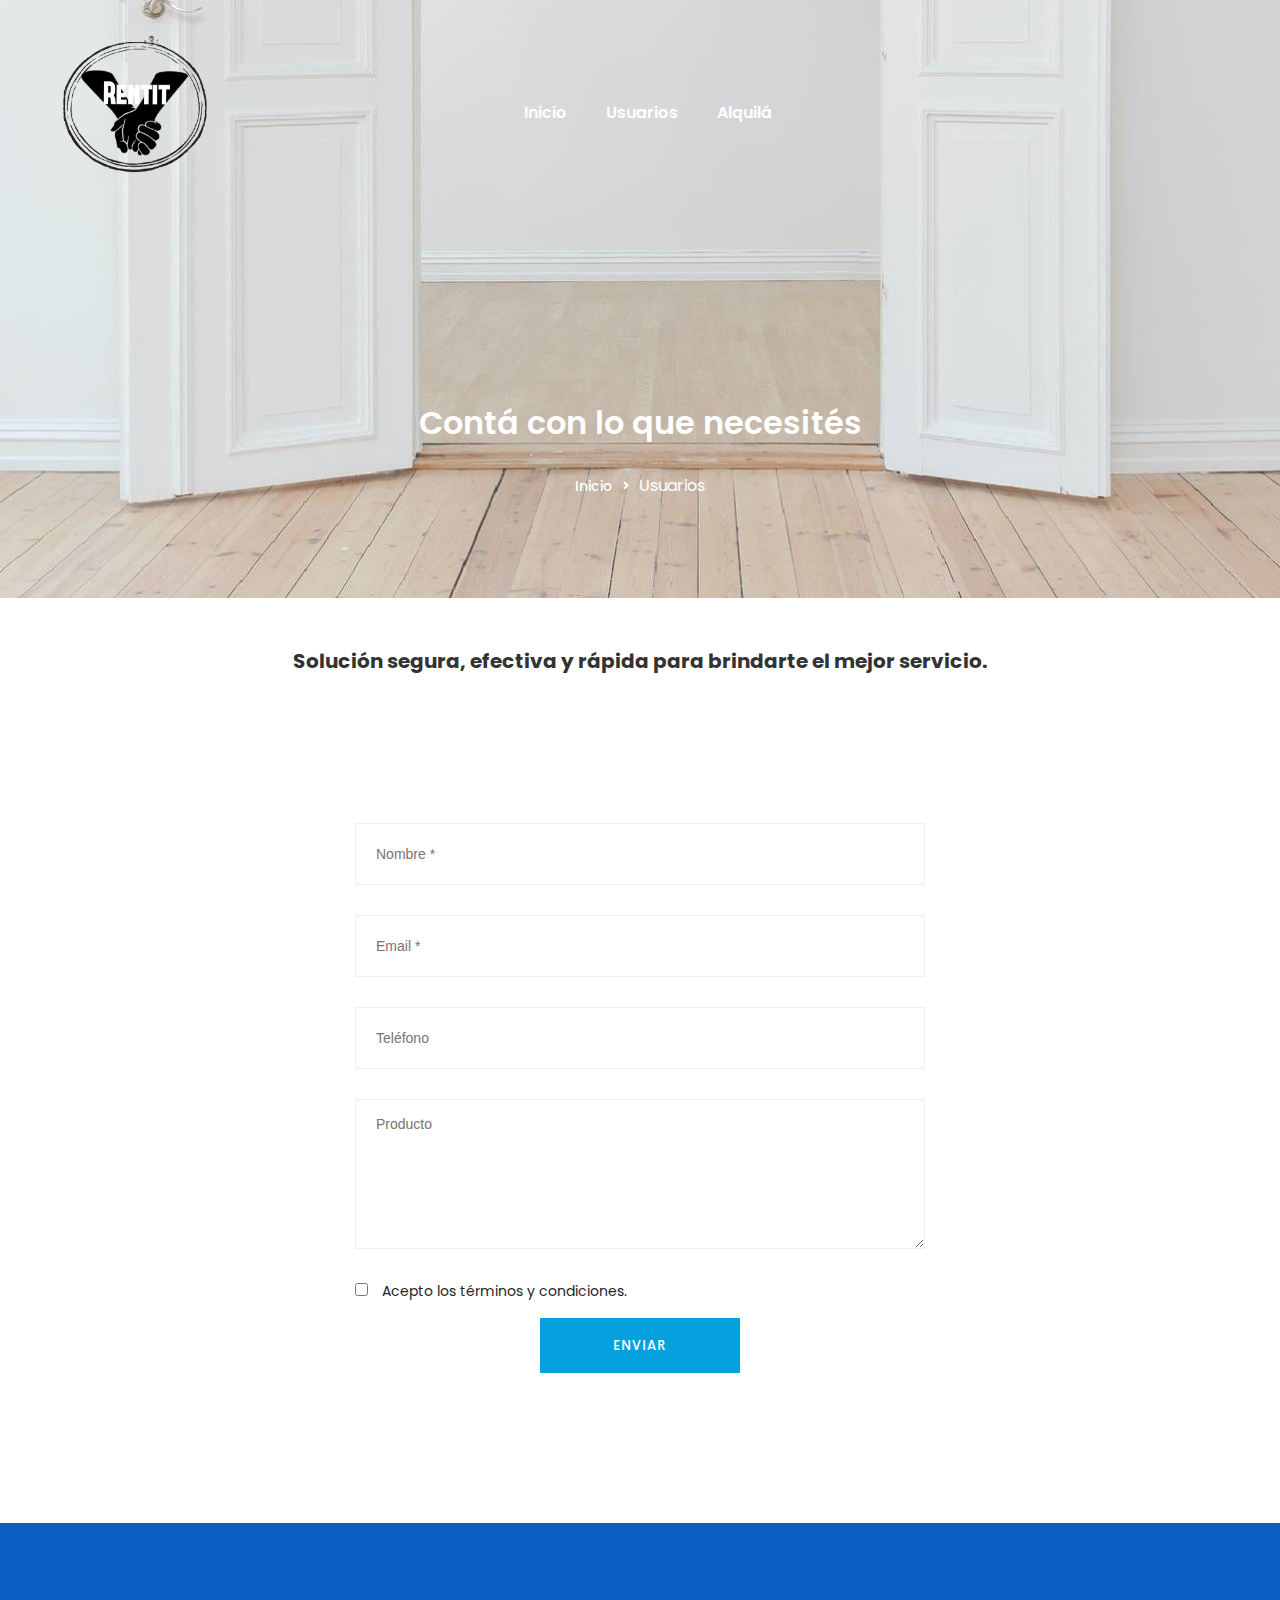
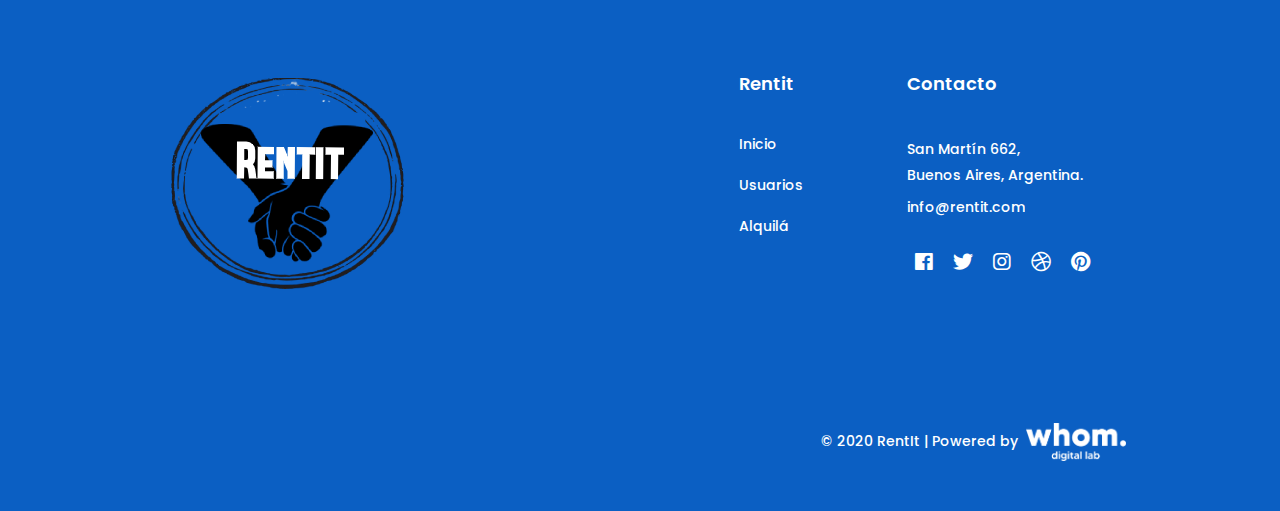
==== commit a4561ff3: "logo nuevo y filtro" ====
--- a/clientes.html
+++ b/clientes.html
@@ -44,7 +44,7 @@
         <div class="page-load-inner">
             <div class="preloader-wrap">
                 <div class="wrap-2">
-                    <div class=""> <img src="/imgs/logo/logo-rentit.png" alt="Brook Preloader"></div>
+                    <div class=""> <img src="/imgs/logo/nuevo-rentit-azul.png" alt="Brook Preloader"></div>
                 </div>
             </div>
         </div>
@@ -64,7 +64,7 @@
                         <div class="header-left">
                             <div class="logo">
                                 <a href="index.html">
-                                    <img src="/imgs/logo/logo-rentit.png" alt="Brook Images">
+                                    <img src="/imgs/logo/nuevo-rentit.png" alt="Brook Images">
                                 </a>
                             </div>
                         </div>
@@ -193,7 +193,7 @@
             <div class="mobileheader">
                 <div class="logo">
                     <a href="index.html">
-                        <img src="/imgs/logo/logo-rentit.png" alt="Multipurpose">
+                        <img src="/imgs/logo/nuevo-rentit-azul.png" alt="Multipurpose">
                     </a>
                 </div>
                 <a class="mobile-close" href="#"></a>
@@ -350,7 +350,7 @@
                     <div class="footer-widget">
                         <div class="logo">
                             <a href="index.html">
-                                <img src="/imgs/logo/logo-rentit.png" alt="Logo image">
+                                <img src="/imgs/logo/nuevo-rentit.png" alt="Logo image">
                             </a>
                         </div>
                     </div>
